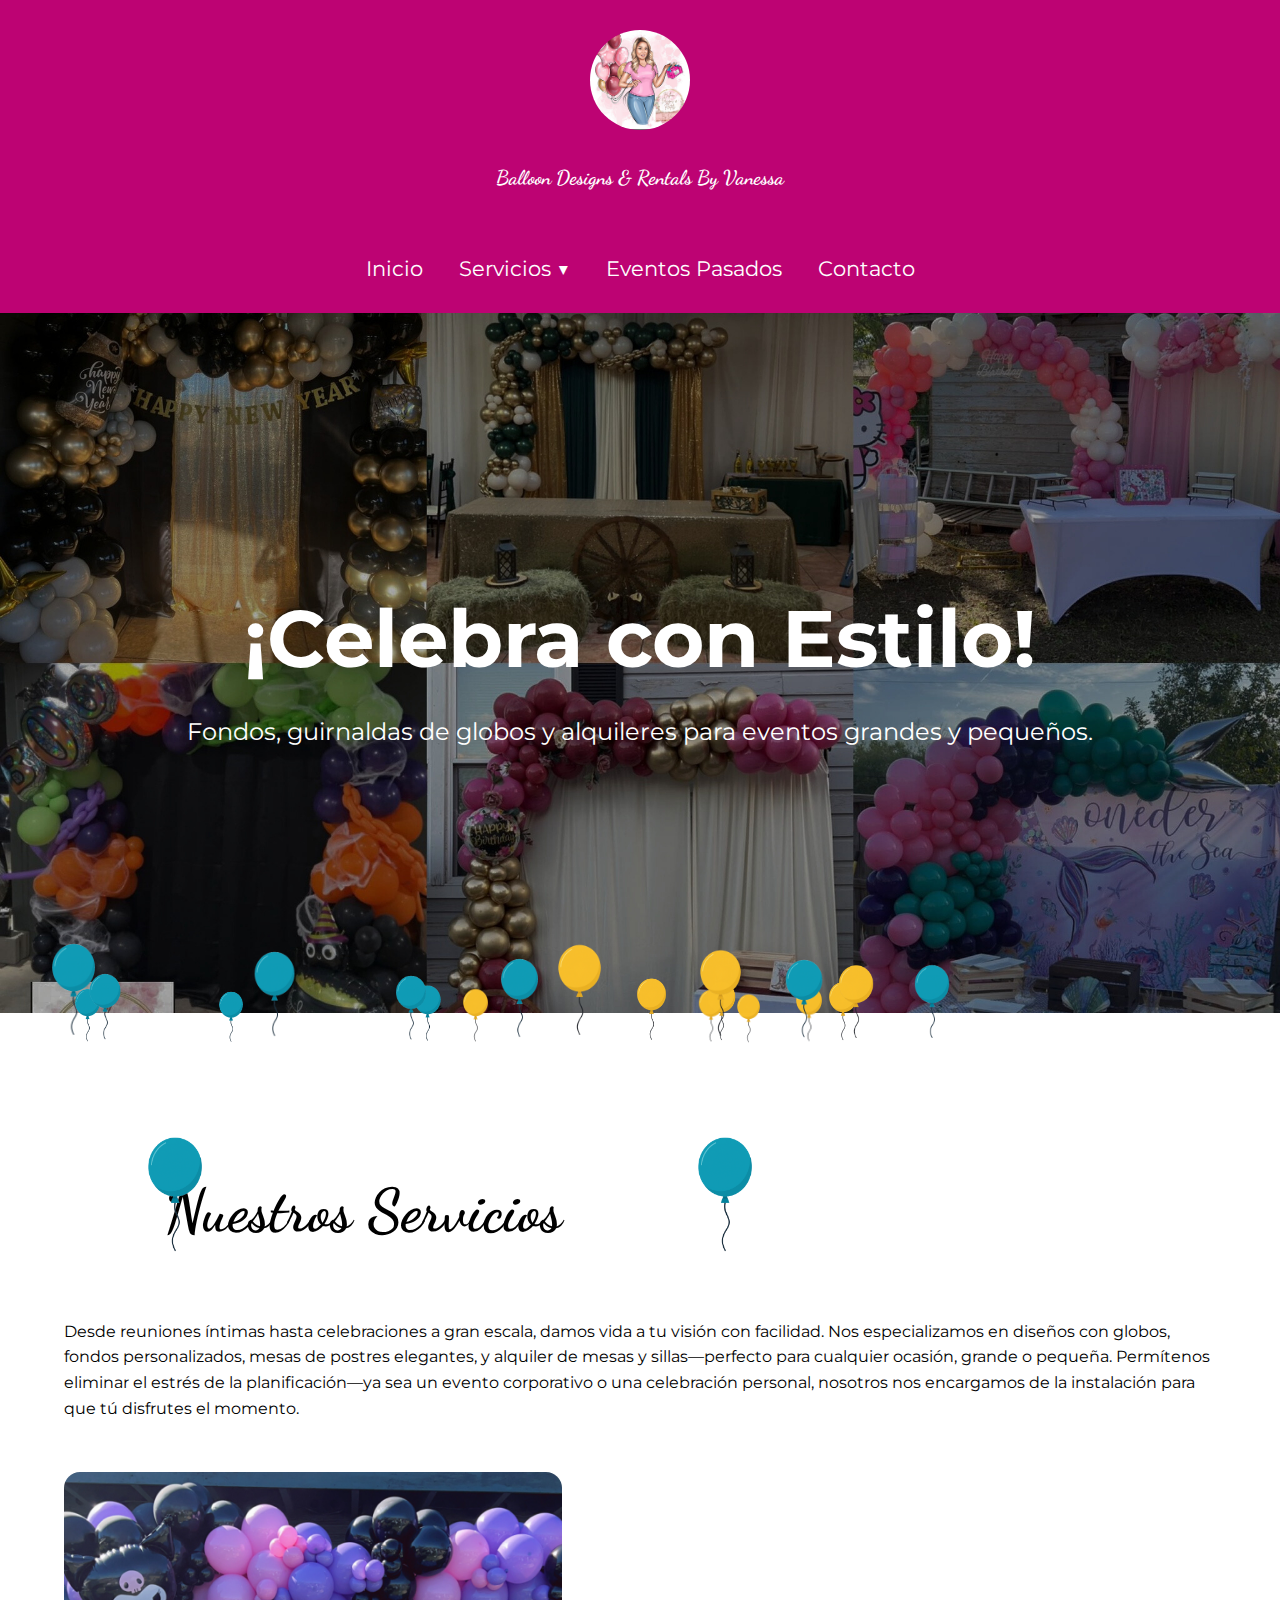
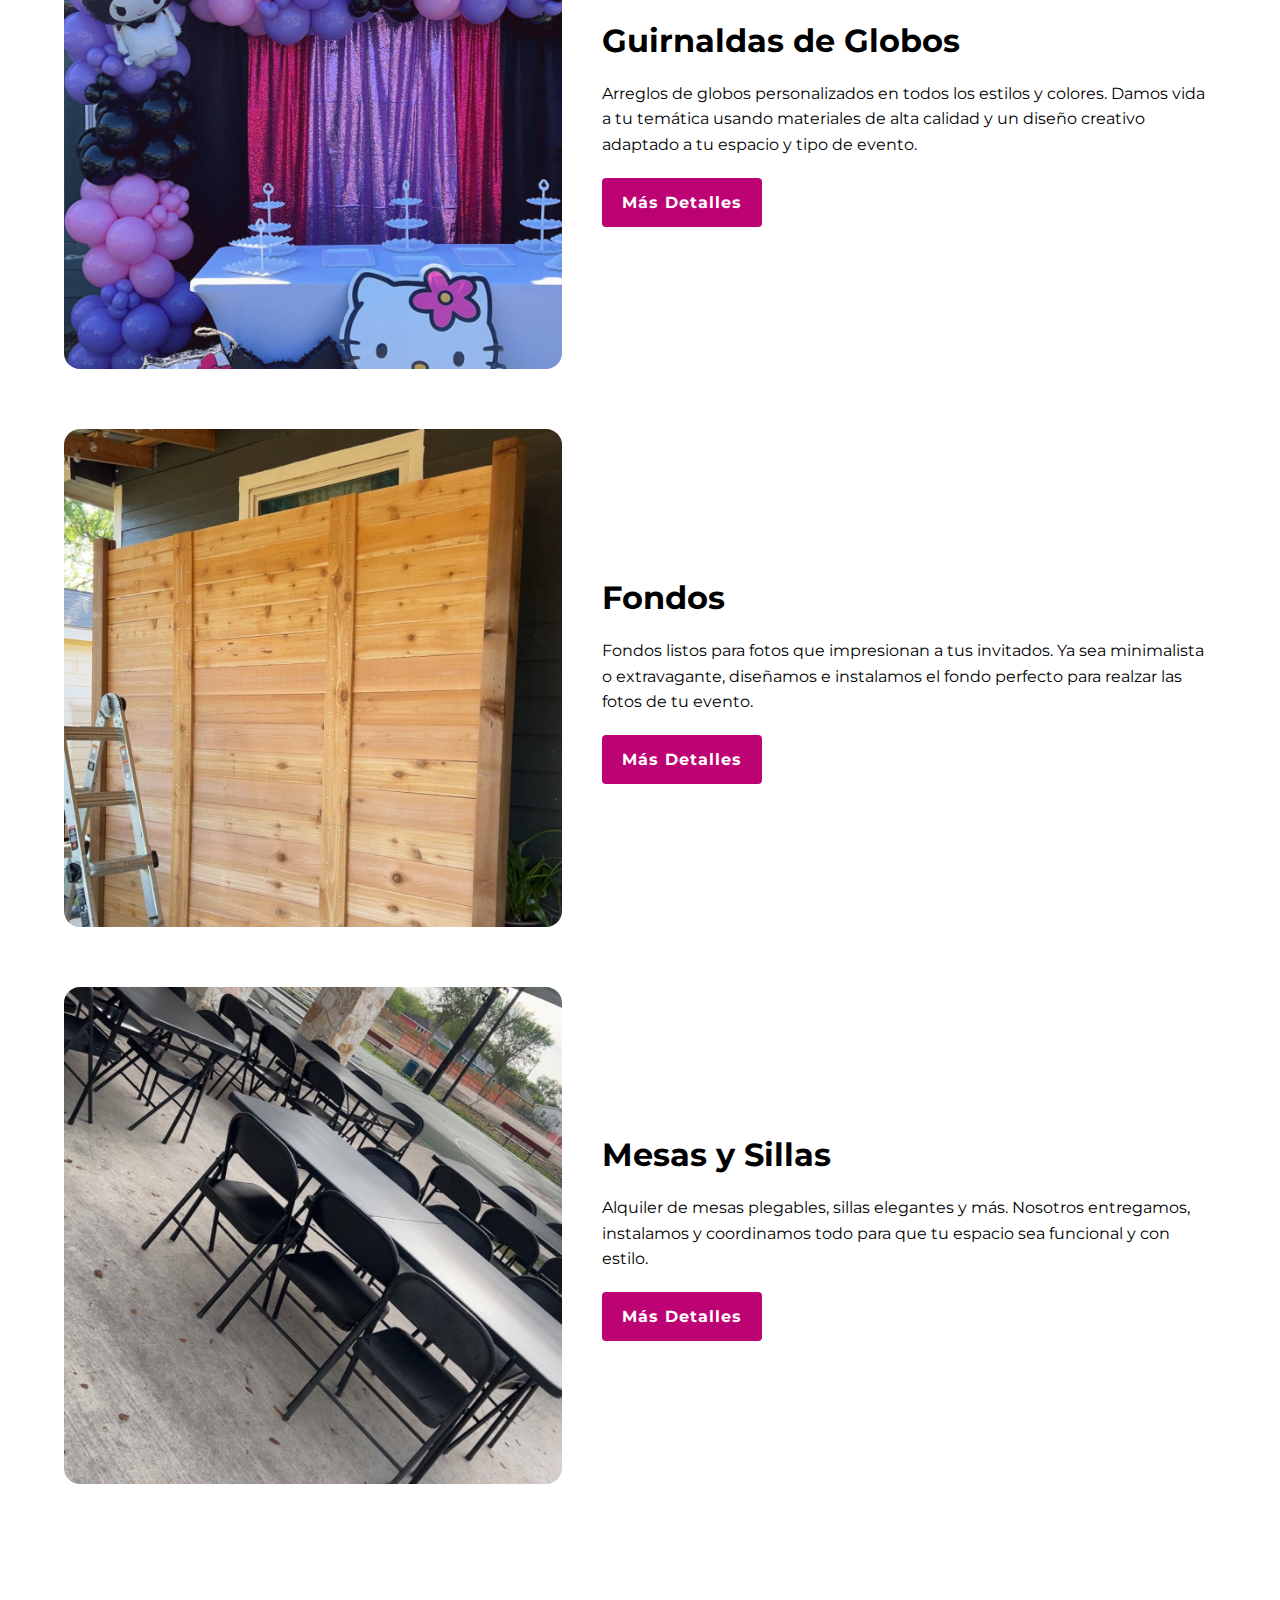
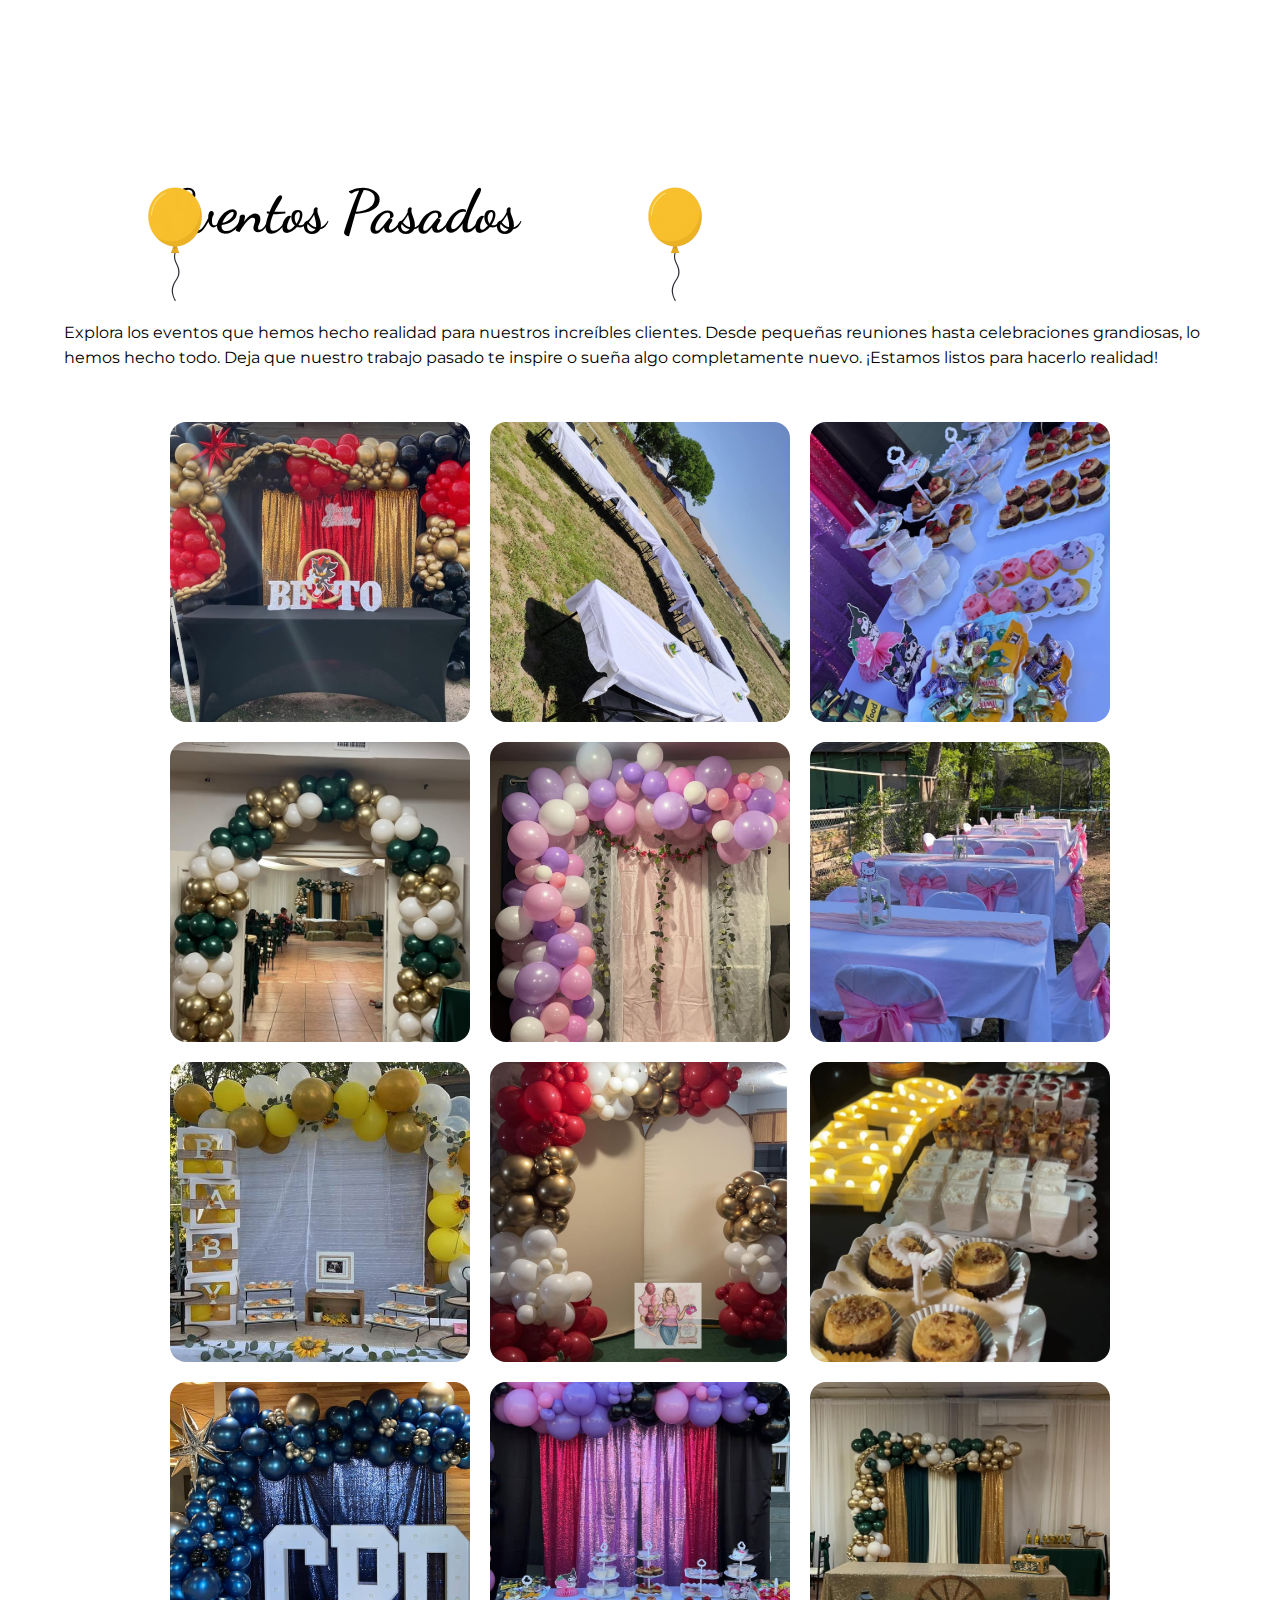
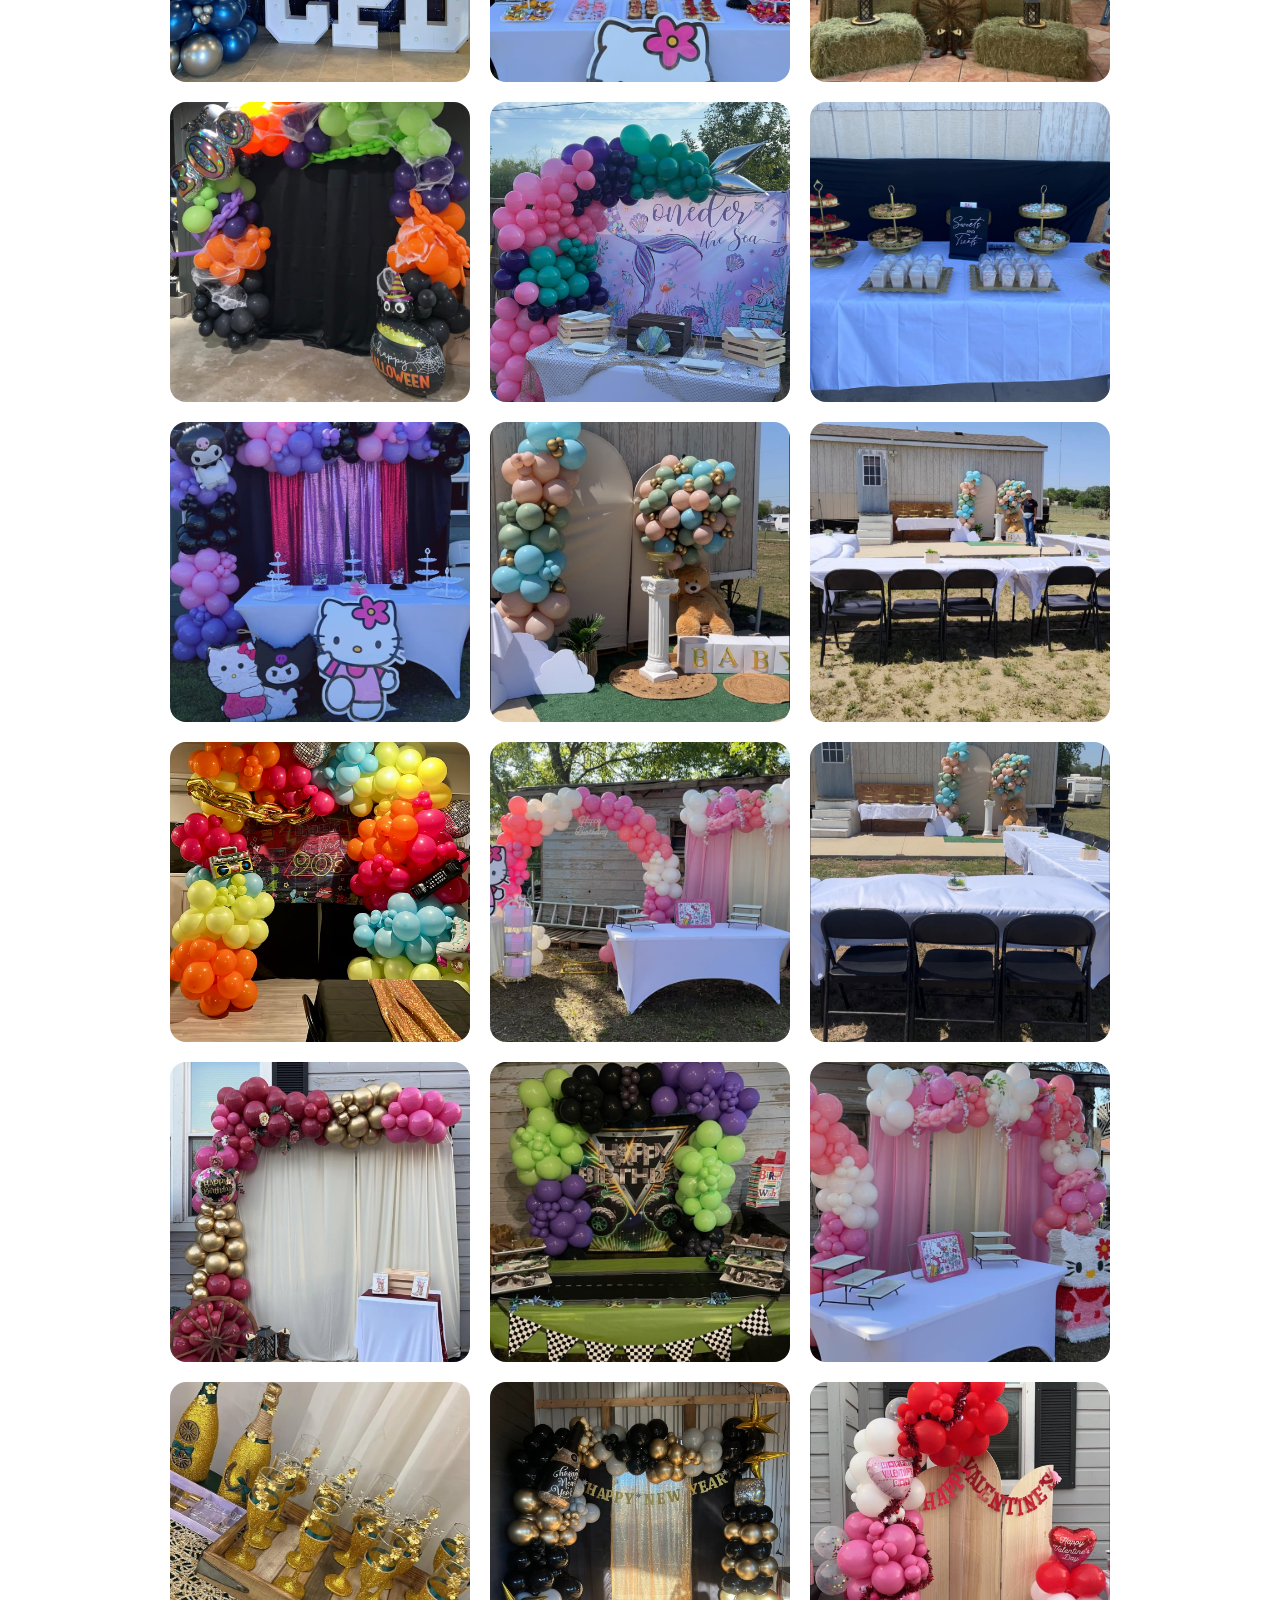
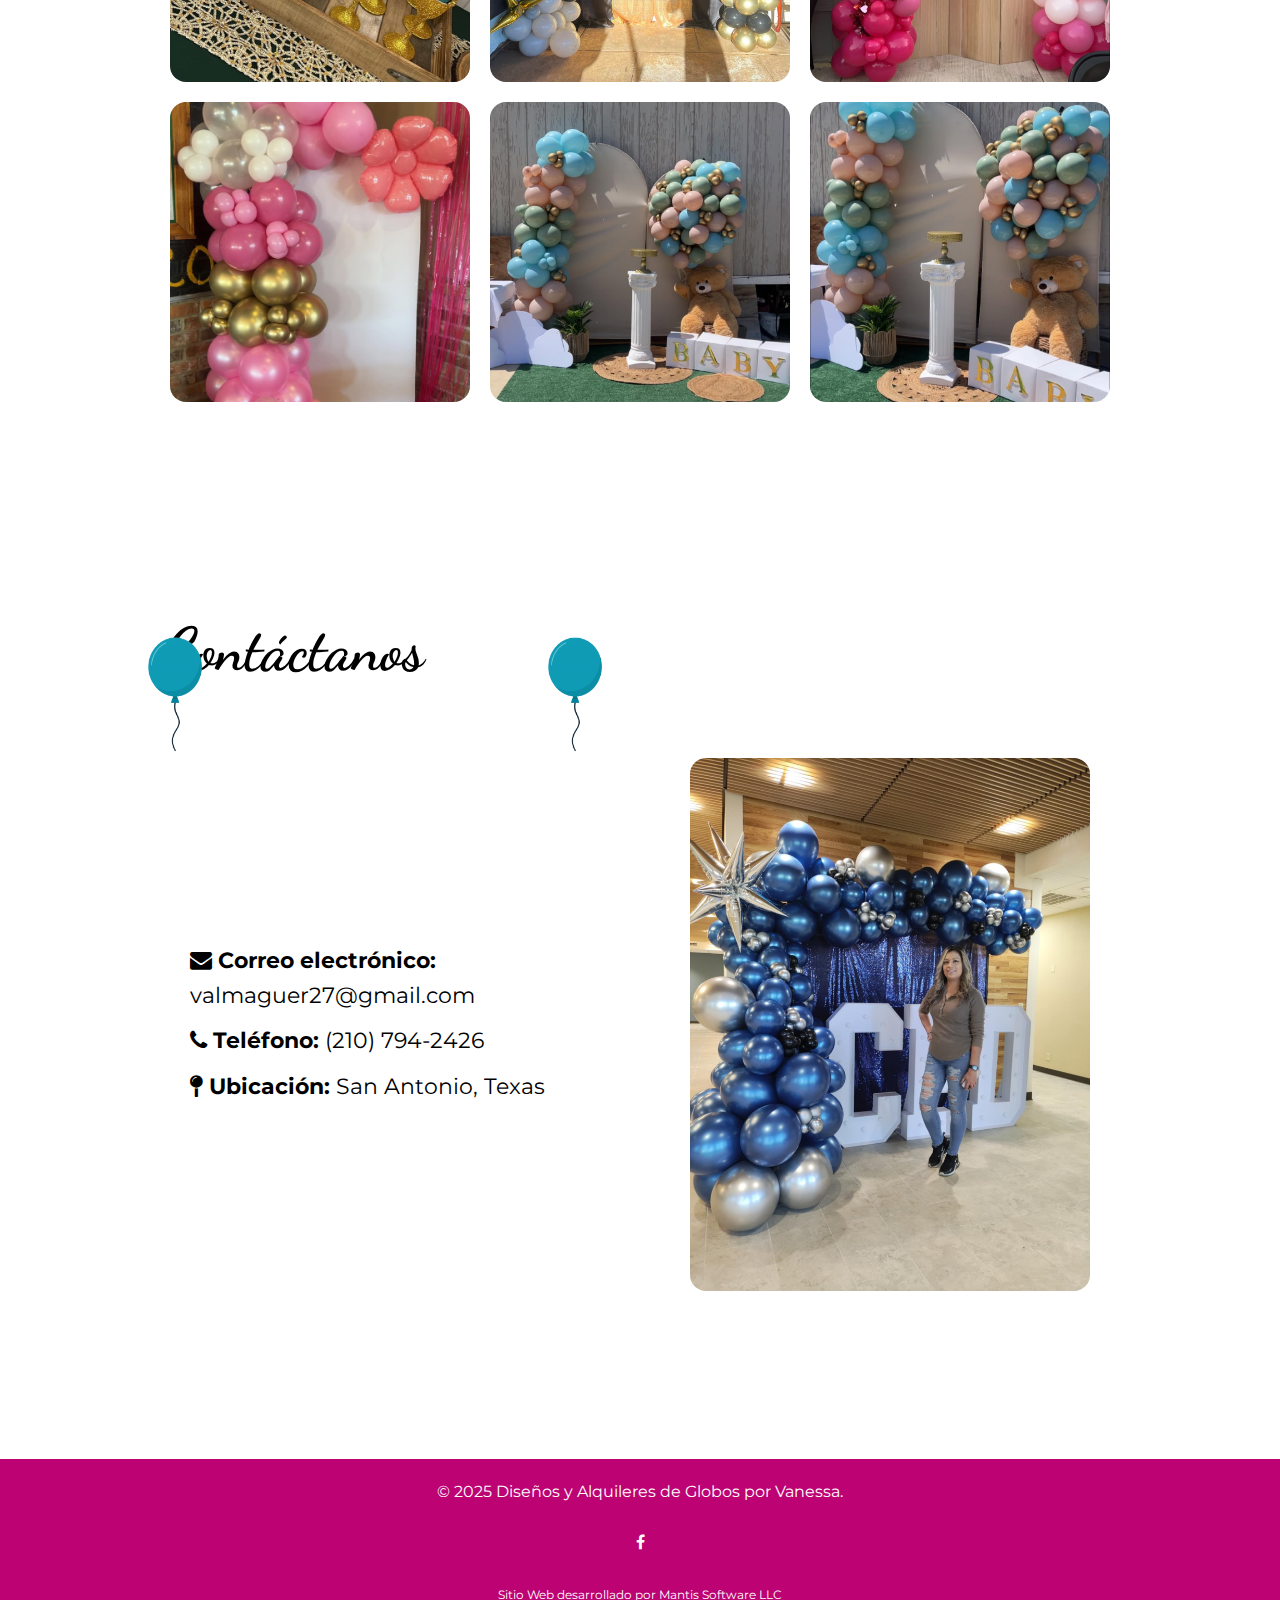
==== es/index.html @ 809ca15c "Add files via upload" ====
<!DOCTYPE html>
<html lang="en">
<head>
  <meta charset="UTF-8" />
  <meta name="viewport" content="width=device-width, initial-scale=1.0"/>
  <title>Balloon Designs & Rentals by Vanessa</title>
  <link rel="icon" type="image/x-icon" href="../images/logo.ico">
  <link rel="stylesheet" href="./styles.css" />
  <link rel="stylesheet" href="https://cdnjs.cloudflare.com/ajax/libs/font-awesome/4.7.0/css/font-awesome.min.css">
  <link rel="preconnect" href="https://fonts.googleapis.com">
  <link rel="preconnect" href="https://fonts.gstatic.com" crossorigin>
  <link href="https://fonts.googleapis.com/css2?family=Dancing+Script:wght@400..700&display=swap" rel="stylesheet">
  <link href="https://fonts.googleapis.com/css2?family=Dancing+Script:wght@400..700&family=Montserrat:ital,wght@0,100..900;1,100..900&display=swap" rel="stylesheet">
</head>
<body>

  <!-- Navigation Bar -->
  <header>
    <nav class="navbar container">
      <div class="logo"><img class="logo-image" src="../images/logo.jpg"></img><p class="logo-text dancing-script-company-name" style="text-align: center;"><br>Balloon Designs & Rentals By Vanessa</p></div>
    
      <!-- Hamburger Toggle -->
      <input type="checkbox" id="menu-toggle" />
      <label for="menu-toggle" class="hamburger" id="menu-toggle-icon">&#9776;</label>

      

      <!-- Nav Links -->
      <ul class="nav-links">

        <li><a href="./index.html">Inicio</a></li>

        <!-- Dropdown with toggle -->
        <li class="dropdown">
          <input type="checkbox" id="services-toggle" />
          <label for="services-toggle" class="dropdown-label">Servicios ▼</label>
          <ul class="dropdown-menu">
            <li><a href="./more_details.html">Detalles de los Servicios</a></li>
          </ul>
        </li>

        <li><a href="#past-parties">Eventos Pasados</a></li>
        <li><a href="#contact">Contacto</a></li>
      </ul>
    </nav>
  </header>


  <!-- Hero Section -->
  <section class="hero">
    <div class="container">
      <h1>¡Celebra con Estilo!</h1>
      <p>Fondos, guirnaldas de globos y alquileres para eventos grandes y pequeños.</p>
    </div>
  </section>

  <!-- Services Section -->
  <section class="services">
    <div class="container">
      <h2 class="services-title dancing-script-title">Nuestros Servicios</h2>
      <p>Desde reuniones íntimas hasta celebraciones a gran escala, damos vida a tu visión con facilidad. Nos especializamos en diseños con globos, fondos personalizados, mesas de postres elegantes, y alquiler de mesas y sillas—perfecto para cualquier ocasión, grande o pequeña. Permítenos eliminar el estrés de la planificación—ya sea un evento corporativo o una celebración personal, nosotros nos encargamos de la instalación para que tú disfrutes el momento.</p>      
      <br>
      <br>
      <div class="service-block">
        <img class="service-image" src="../images/balloon_example2.jpg" alt="Balloon Garland" />
        <div class="service-content">
          <h3>Guirnaldas de Globos</h3>
          <p>Arreglos de globos personalizados en todos los estilos y colores. Damos vida a tu temática usando materiales de alta calidad y un diseño creativo adaptado a tu espacio y tipo de evento.</p>
          <a href="./more_details.html" class="button">Más Detalles</a>
        </div>
      </div>
  
      <div class="service-block">
        <img src="../images/backdrop2.jpg" alt="Backdrop Design" />
        <div class="service-content">
          <h3>Fondos</h3>
          <p>Fondos listos para fotos que impresionan a tus invitados. Ya sea minimalista o extravagante, diseñamos e instalamos el fondo perfecto para realzar las fotos de tu evento.</p>
          <a href="./more_details.html" class="button">Más Detalles</a>
        </div>
      </div>
  
      <div class="service-block">
        <img src="../images/chairs.jpg" alt="Tables and Chairs Rental" />
        <div class="service-content">
          <h3>Mesas y Sillas</h3>
          <p>Alquiler de mesas plegables, sillas elegantes y más. Nosotros entregamos, instalamos y coordinamos todo para que tu espacio sea funcional y con estilo.</p>
          <a href="./more_details.html" class="button">Más Detalles</a>
        </div>
      </div>
    </div>
  </section>

  <!-- Past Parties -->
  <section class="past-parties" id="past-parties">
    <div class="container">
      <h2 class="dancing-script-title">Eventos Pasados</h2>
      <p>Explora los eventos que hemos hecho realidad para nuestros increíbles clientes. Desde pequeñas reuniones hasta celebraciones grandiosas, lo hemos hecho todo. Deja que nuestro trabajo pasado te inspire o sueña algo completamente nuevo. ¡Estamos listos para hacerlo realidad!</p>      
      <br>
      <br>

      <div class="gallery">
        <div class="gallery-item" style="background-image: url(../images/pastevents/event-photo1.jpg);"></div>
        <div class="gallery-item" style="background-image: url(../images/pastevents/event-photo2.jpg);"></div>
        <div class="gallery-item" style="background-image: url(../images/pastevents/event-photo3.jpg);"></div>
        <div class="gallery-item" style="background-image: url(../images/pastevents/event-photo4.jpg);"></div>
        <div class="gallery-item" style="background-image: url(../images/pastevents/event-photo5.jpg);"></div>
        <div class="gallery-item" style="background-image: url(../images/pastevents/event-photo6.jpg);"></div>
        <div class="gallery-item" style="background-image: url(../images/pastevents/event-photo7.jpg);"></div>
        <div class="gallery-item" style="background-image: url(../images/pastevents/event-photo8.jpg);"></div>
        <div class="gallery-item" style="background-image: url(../images/pastevents/event-photo9.jpg);"></div>
        <div class="gallery-item" style="background-image: url(../images/pastevents/event-photo10.jpg);"></div>
        <div class="gallery-item" style="background-image: url(../images/pastevents/event-photo11.jpg);"></div>
        <div class="gallery-item" style="background-image: url(../images/pastevents/event-photo12.jpg);"></div>
        <div class="gallery-item" style="background-image: url(../images/pastevents/event-photo13.jpg);"></div>
        <div class="gallery-item" style="background-image: url(../images/pastevents/event-photo14.jpg);"></div>
        <div class="gallery-item" style="background-image: url(../images/pastevents/event-photo15.jpg);"></div>
        <div class="gallery-item" style="background-image: url(../images/pastevents/event-photo16.jpg);"></div>
        <div class="gallery-item" style="background-image: url(../images/pastevents/event-photo17.jpg);"></div>
        <div class="gallery-item" style="background-image: url(../images/pastevents/event-photo18.jpg);"></div>
        <div class="gallery-item" style="background-image: url(../images/pastevents/event-photo19.jpg);"></div>
        <div class="gallery-item" style="background-image: url(../images/pastevents/event-photo20.jpg);"></div>
        <div class="gallery-item" style="background-image: url(../images/pastevents/event-photo21.jpg);"></div>
        <div class="gallery-item" style="background-image: url(../images/pastevents/event-photo22.jpg);"></div>
        <div class="gallery-item" style="background-image: url(../images/pastevents/event-photo23.jpg);"></div>
        <div class="gallery-item" style="background-image: url(../images/pastevents/event-photo24.jpg);"></div>
        <div class="gallery-item" style="background-image: url(../images/pastevents/event-photo25.jpg);"></div>
        <div class="gallery-item" style="background-image: url(../images/pastevents/event-photo26.jpg);"></div>
        <div class="gallery-item" style="background-image: url(../images/pastevents/event-photo27.jpg);"></div>
        <div class="gallery-item" style="background-image: url(../images/pastevents/event-photo28.jpg);"></div>
        <div class="gallery-item" style="background-image: url(../images/pastevents/event-photo29.jpg);"></div>
        <div class="gallery-item" style="background-image: url(../images/pastevents/event-photo30.jpg);"></div>

      </div>
    </div>


    <div id="imageModal" class="modal">
        <span class="close">&times;</span>
        <img class="modal-content" id="modalImage">
        <div class="modal-nav">
          <span class="prev">&#10094;</span>
          <span class="next">&#10095;</span>
        </div>
      </div>
  </section>

  <!-- Contact -->
  <section class="contact" id="contact">
    <div class="container">
      <h2 class="dancing-script-title">Contáctanos</h2>
      <div class="contact-us-container">
        <div class="contact-info-container">
          <p><b><i class="fa fa-envelope"></i> Correo electrónico:</b> valmaguer27@gmail.com</p>
          <p><b><i class="fa fa-phone"></i> Teléfono:</b> (210) 794-2426</p>
          <p><b><i class="fa fa-map-pin"></i> Ubicación:</b> San Antonio, Texas</p>
        </div>

        <div>
          <img class="contact-image" src="../images/vanessa.jpg"/>
        </div>

      </div>
    </div>
  </section>

  <!-- Footer -->
  <footer class="footer">
    <div class="container">
      <p>&copy; 2025 Diseños y Alquileres de Globos por Vanessa.</p>
      <br>
      <a class="social-media-icon" href="https://www.facebook.com/people/Balloon-Designs-Rentals-By-Vanessa/61567806453364/"><i class="fa fa-facebook-f"></i></a>
      <br>
      <br>
      <a class="developed-by-text" href="https://mantissoftware.io/">Sitio Web desarrollado por Mantis Software LLC</a>
    </div>
  </footer>


<img class="balloon-icon-services floating-image" src="../images/balloon_icon.png"></img>
<img class="balloon-icon-services2 floating-image" src="../images/balloon_icon.png"></img>

<img class="balloon-icon-past-events floating-image" src="../images/balloon_icon_gold.png"></img>
<img class="balloon-icon-past-events2 floating-image" src="../images/balloon_icon_gold.png"></img>

<img class="balloon-icon-contact floating-image" src="../images/balloon_icon.png"></img>
<img class="balloon-icon-contact2 floating-image" src="../images/balloon_icon.png"></img>

<script src="script.js"></script>

</body>
</html>
---- es/styles.css ----
/* Reset & Base */
* {
    margin: 0;
    padding: 0;
    box-sizing: border-box;
  }
  
  body {
    font-family: "Montserrat", sans-serif;
    line-height: 1.6;
  }
  
  .container {
    width: 90%;
    max-width: 1200px;
    margin: auto;
    
  }
  
  /* Navigation */
  header {
    background: #bd0373;
    padding: 20px 0;
  }
  
  .navbar {
    display: flex;
    flex-direction: column;
    justify-content: center;
    align-items: center;
    position: relative;
    font-size: 1.3rem;
  }
  
  .logo {
    color: #fff;

    display: flex;
    flex-direction: column;
    justify-content: center;
    align-items: center;

    padding-top: 10px;
    padding-bottom: 50px;

  }

  .logo-image
  {
    width: 100px;
    border-radius: 60px;
  }

  .logo-text
  {
    font-size: 1.0rem;
  }
  
  .hamburger {
    display: none;
    font-size: 3rem;
    cursor: pointer;
    color: white;
  }
  
  #menu-toggle,
  #services-toggle {
    display: none;
  }
  
  .nav-links {
    list-style: none;
    display: flex;
    gap: 20px;
  }
  
  .nav-links li {
    position: relative;
  }
  
  .nav-links a, .dropdown-label {
    color: white;
    text-decoration: none;
    padding: 8px;
    display: block;
    cursor: pointer;
  }
  
  .dropdown-menu {
    display: none;
    position: absolute;
    top: 100%;
    background: #333;
    min-width: 180px;
    z-index: 999;
    list-style-type: none;
  }
  
  .dropdown-menu li a {
    padding: 10px 15px;
    white-space: nowrap;
  }
  
  .dropdown:hover .dropdown-menu {
    display: block;
  }
  
  /* Hero */
  .hero {
    display: flex;
    flex-direction: column;
    justify-content: center;
    align-items: center;

    text-align: center;

    background-image: url("../images/hero2.png");
    background-size: cover;
    background-position: center; /* Center the image */
    height: 700px;

    color: #ffffff;

  }
  
  .hero h1 {
    font-size: 5rem;
    margin-bottom: 10px;
  }
  
  .hero p {
    font-size: 1.5rem;
  }
  
  /* Services */
  .services {
    background: #ffffff;
    padding: 60px 0;
    margin-bottom: 120px;
    padding-top: 150px;

  }
  

  
  .service-block {
    display: flex;
    gap: 40px;
    align-items: center;
    margin-bottom: 60px;
    flex-wrap: wrap;
  }
  
  .service-block img {
    flex: 1 1 35%;
    width: 50px;
    border-radius: 16px;
    object-fit: cover;
  }
  
  .service-content {
    flex: 1 1 45%;
  }
  
  .service-content h3 {
    font-size: 2rem;
    margin-bottom: 15px;
  }
  
  .service-content p {
    margin-bottom: 20px;
    line-height: 1.6;
  }

  .balloon-icon-services
  {
    position: absolute;
    top: 1120px;
    left: 100px;

    width: 150px;
  }

  .balloon-icon-services2
  {
    position: absolute;
    top: 1120px;
    left: 650px;

    width: 150px;
  }

  .button {
    background: #bd0373;
    color: #fff;
    padding: 12px 20px;
    text-decoration: none;
    font-weight: bold;
    letter-spacing: 1px;
    border-radius: 4px;
    display: inline-block;
  }
  
  .button:hover {
    background: #fff;
    color: #bd0373;
    border-color: #bd0373;
    border-style: solid;

  }
  
  /* Past Parties */
  .past-parties {
    padding: 40px 0;
    margin-bottom: 120px;

  }
  
  .gallery {
    display: flex;
    flex-wrap: wrap;
    gap: 20px;
    justify-content: center;
    align-items: center;
  }
  
  .gallery-item {
    background: #e0e0e0;
    height: 300px;
    display: flex;
    align-items: center;
    justify-content: center;
    width: 300px;

    border-radius: 16px;

    background-repeat: no-repeat;
    background-size: cover;
    background-position: center;
  }

  .balloon-icon-past-events
  {
    position: absolute;
    top: 3370px;
    left: 100px;

    width: 150px;
  }
  
  .balloon-icon-past-events2
  {
    position: absolute;
    top: 3370px;
    left: 600px;

    width: 150px;
  }

  /* Contact */
  .contact {
    padding: 40px 0;
    background: #ffffff;
    text-align: center;
    margin-bottom: 120px;

  }


  .contact-info-container
  {
    width: 500px;
  }

  .contact-image
  {
    width: 400px;
    border-radius: 16px;
  }

  .contact-us-container
  {
    display: flex;
    flex-direction: row;
    flex-wrap: wrap;
    justify-content:center;
    align-items: center;
  }

  .balloon-icon-contact
  {
    position: absolute;
    top: 7020px;
    left: 100px;

    width: 150px;
  }

  .balloon-icon-contact2
  {
    position: absolute;
    top: 7020px;
    left: 500px;

    width: 150px;
  }


  .balloon-icon-services-details
  {
    position: absolute;
    top: 420px;
    left: 100px;

    width: 150px;  
  }

  .balloon-icon-services-details2
  {
    position: absolute;
    top: 420px;
    left: 450px;

    width: 150px;
  }
  

  /* Footer */
  .footer {
    background: #bd0373;
    color: #fff;
    padding: 20px 0;
    text-align: center;
  }

  @media (min-width: 768px) {
    .services-title {
      text-align: left;
      margin-bottom: 60px;
      padding-left: 100px;
    }

    .past-parties h2 {
      text-align: left;
      margin-bottom: 60px;
      padding-left: 100px;
    }

    .contact h2 {
      margin-bottom: 60px;
      padding-left: 100px;
      text-align: left;
  
    }

    .contact p {
      margin-bottom: 10px;
      text-align: left;
      font-size: 22px;
    }
  }
  
  /* Responsive Styles */
  @media (max-width: 768px) {
    .hamburger {
      display: block;
    }
  
    .nav-links {
      display: none;
      flex-direction: column;
      width: 100%;
      background: #222;
      position: absolute;
      top: 320px;
      left: 0;
      z-index: 998;
    }
  
    .nav-links li {
      border-top: 1px solid #444;
    }
  
    #menu-toggle:checked + .hamburger + .nav-links {
      display: flex;
    }
  
    /* Disable hover on mobile dropdowns */
    .dropdown:hover .dropdown-menu {
      list-style-type: none;
      display: none;
    }
  
    /* Show dropdown when checkbox is checked */
    #services-toggle:checked + .dropdown-label + .dropdown-menu {
      display: block;
      position: static;
      background: #333;
      list-style-type: none;
    }
  
    .dropdown-label::after {
      content: "";
    }

    .hero h1 {
      font-size: 3rem;
      margin-bottom: 10px;
    }
    
    .hero p {
      font-size: 1.0rem;
    }

  
    .services-title {
      text-align: center;
      margin-bottom: 120px;
    }

    .service-list {
      flex-direction: column;
    }
  
    .service-item {
      flex: 1 1 100%;
    }

    .service-block {
      flex-direction: column;
    }
  
    .service-block img,
    .service-content {
      flex: 1 1 100%;
    }

    .service-block img {
      width: 80%;
      border-radius: 16px;
      object-fit: cover;
    }


    .balloon-icon-services
    {
      display: none;
    }
  
    .balloon-icon-services2
    {
      display: none;
    }

    .past-parties h2 {
      text-align: center;
      margin-bottom: 60px;
    }

    .gallery {
      flex-direction: column;
      align-items: center;
    }
  
    .gallery-item {
      width: 90%;
      height: 300px;
    }

    .balloon-icon-past-events
    {
      display: none;

    }
    
    .balloon-icon-past-events2
    {
      display: none;

    }

    .balloon-icon-contact
    {
      display: none;

    }
  
    .balloon-icon-contact2
    {
      display: none;

    }

    .contact h2 {
      margin-bottom: 60px;
      text-align: center;
  
    }

    .contact p {
      margin-bottom: 10px;
      text-align: left;
      font-size: 16px;
    }

    .contact-image
    {
      width: 300px;
      border-radius: 16px;
    }


    .balloon-icon-services-details
    {
      display: none;
    }
  
    .balloon-icon-services-details2
    {
      display: none;
    }
  }



  .floating-image {
    animation: floatY 3s ease-in-out infinite;
  }
  
  @keyframes floatY {
    0%   { transform: translateY(0px); }
    50%  { transform: translateY(-10px); }
    100% { transform: translateY(0px); }
  }



  .modal {
    display: none;
    position: fixed;
    z-index: 1000;
    padding-top: 60px;
    left: 0; top: 0;
    width: 100%; height: 100%;
    overflow: auto;
    background-color: rgba(0,0,0,0.9);
  }
  
  .modal-content {
    display: block;
    margin: auto;
    max-width: 90%;
    max-height: 80vh;
  }
  
  .close {
    position: absolute;
    top: 15px;
    right: 30px;
    color: white;
    font-size: 40px;
    font-weight: bold;
    cursor: pointer;
  }
  
  .modal-nav {
    position: absolute;
    top: 50%;
    width: 100%;
    display: flex;
    justify-content: space-between;
    color: white;
    font-size: 40px;
    padding: 0 20px;
    transform: translateY(-50%);
  }
  
  .modal-nav .prev,
  .modal-nav .next {
    cursor: pointer;
    user-select: none;
  }
  
  
  .dancing-script-company-name {
    font-family: "Dancing Script", cursive;
    font-optical-sizing: auto;
    font-weight: 700;
    font-style: normal;
    font-size: 20px;
  }

  .dancing-script-title {
    font-family: "Dancing Script", cursive;
    font-optical-sizing: auto;
    font-weight: 700;
    font-style: normal;
    font-size: 60px;
  }


  .balloon {
    position: absolute;
    bottom: -150px;
    width: 80px;
    animation: floatUp 8s linear forwards;
  }

  @keyframes floatUp {
    0% {
      transform: translateY(0);
      opacity: 0;
    }
    10% {
      opacity: 1;
    }
    100% {
      transform: translateY(-120vh);
      opacity: 0;
    }
  }

  .social-media-icon
  {
    font-size: 20px;
    all: unset;
    cursor: pointer;
  }

  .developed-by-text
  {
    font-size: 12px;
    color: white;
    text-decoration: none;
    cursor: pointer;
  }
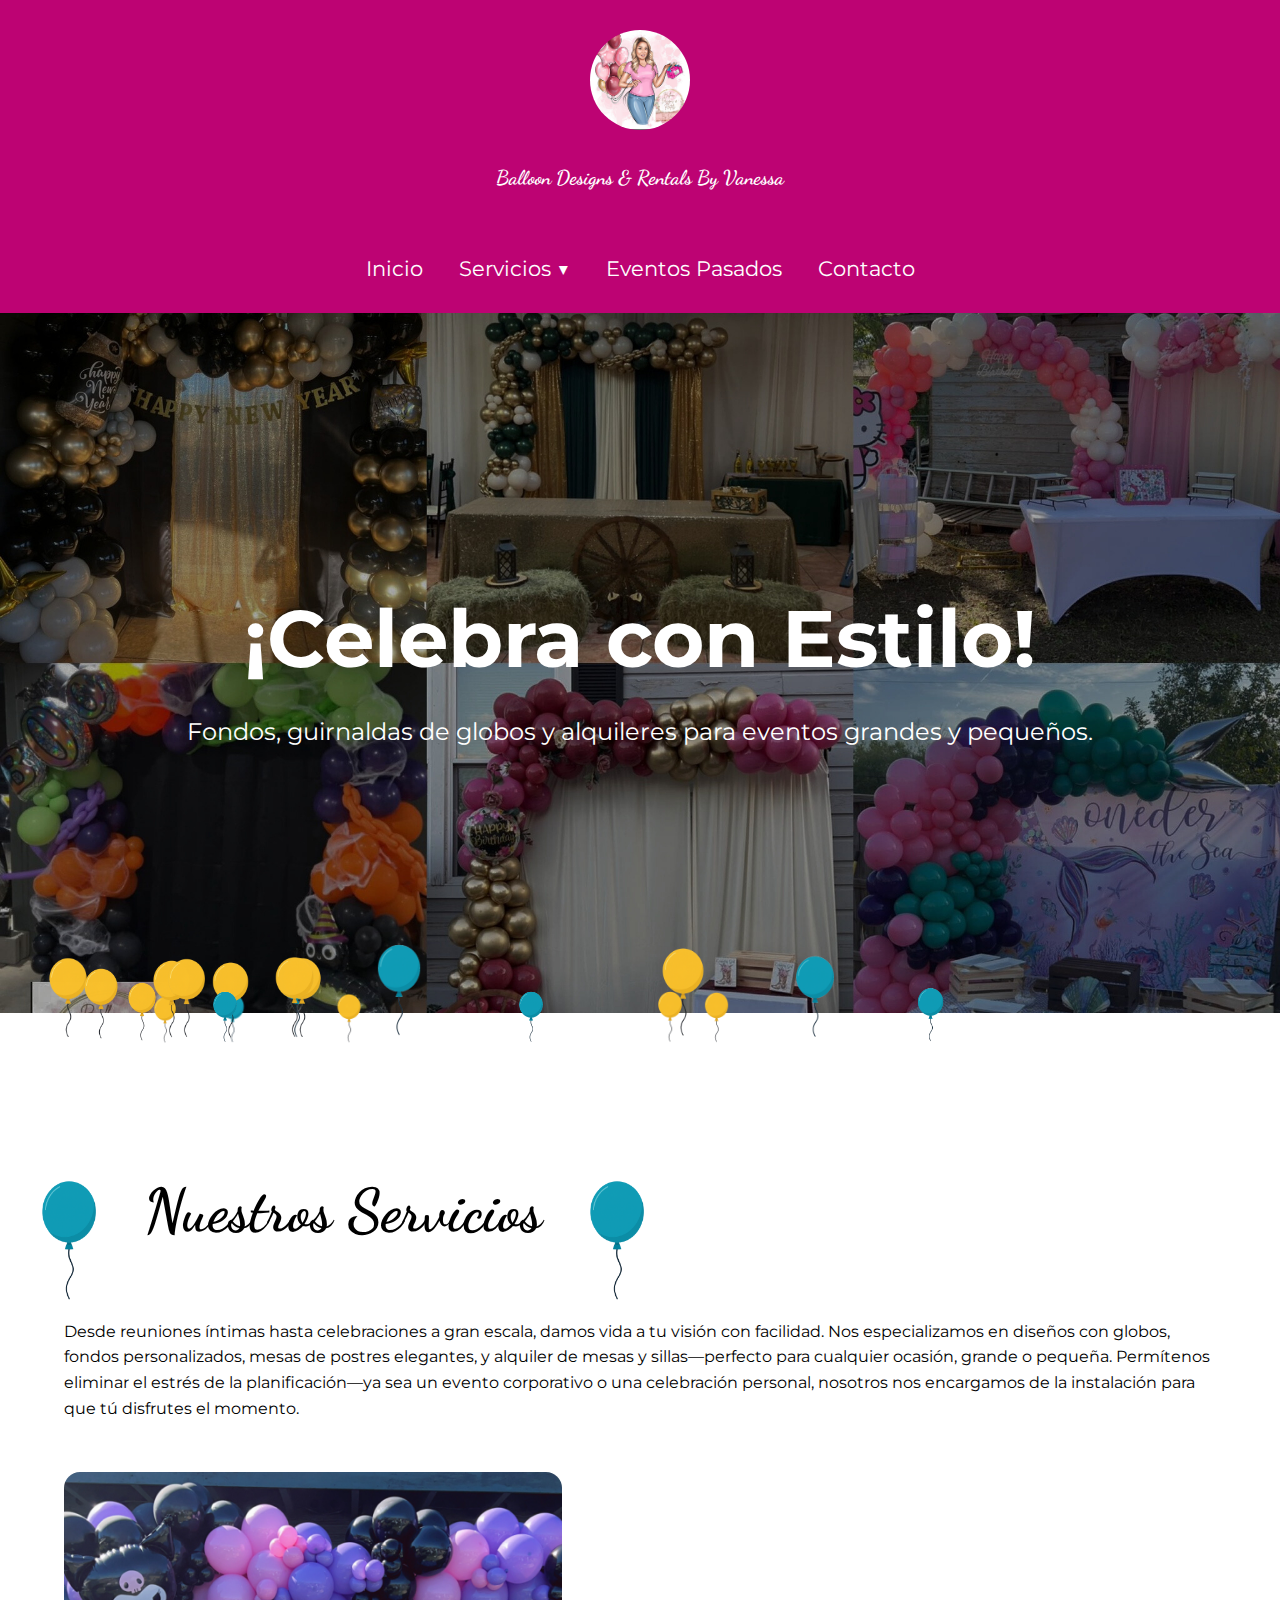
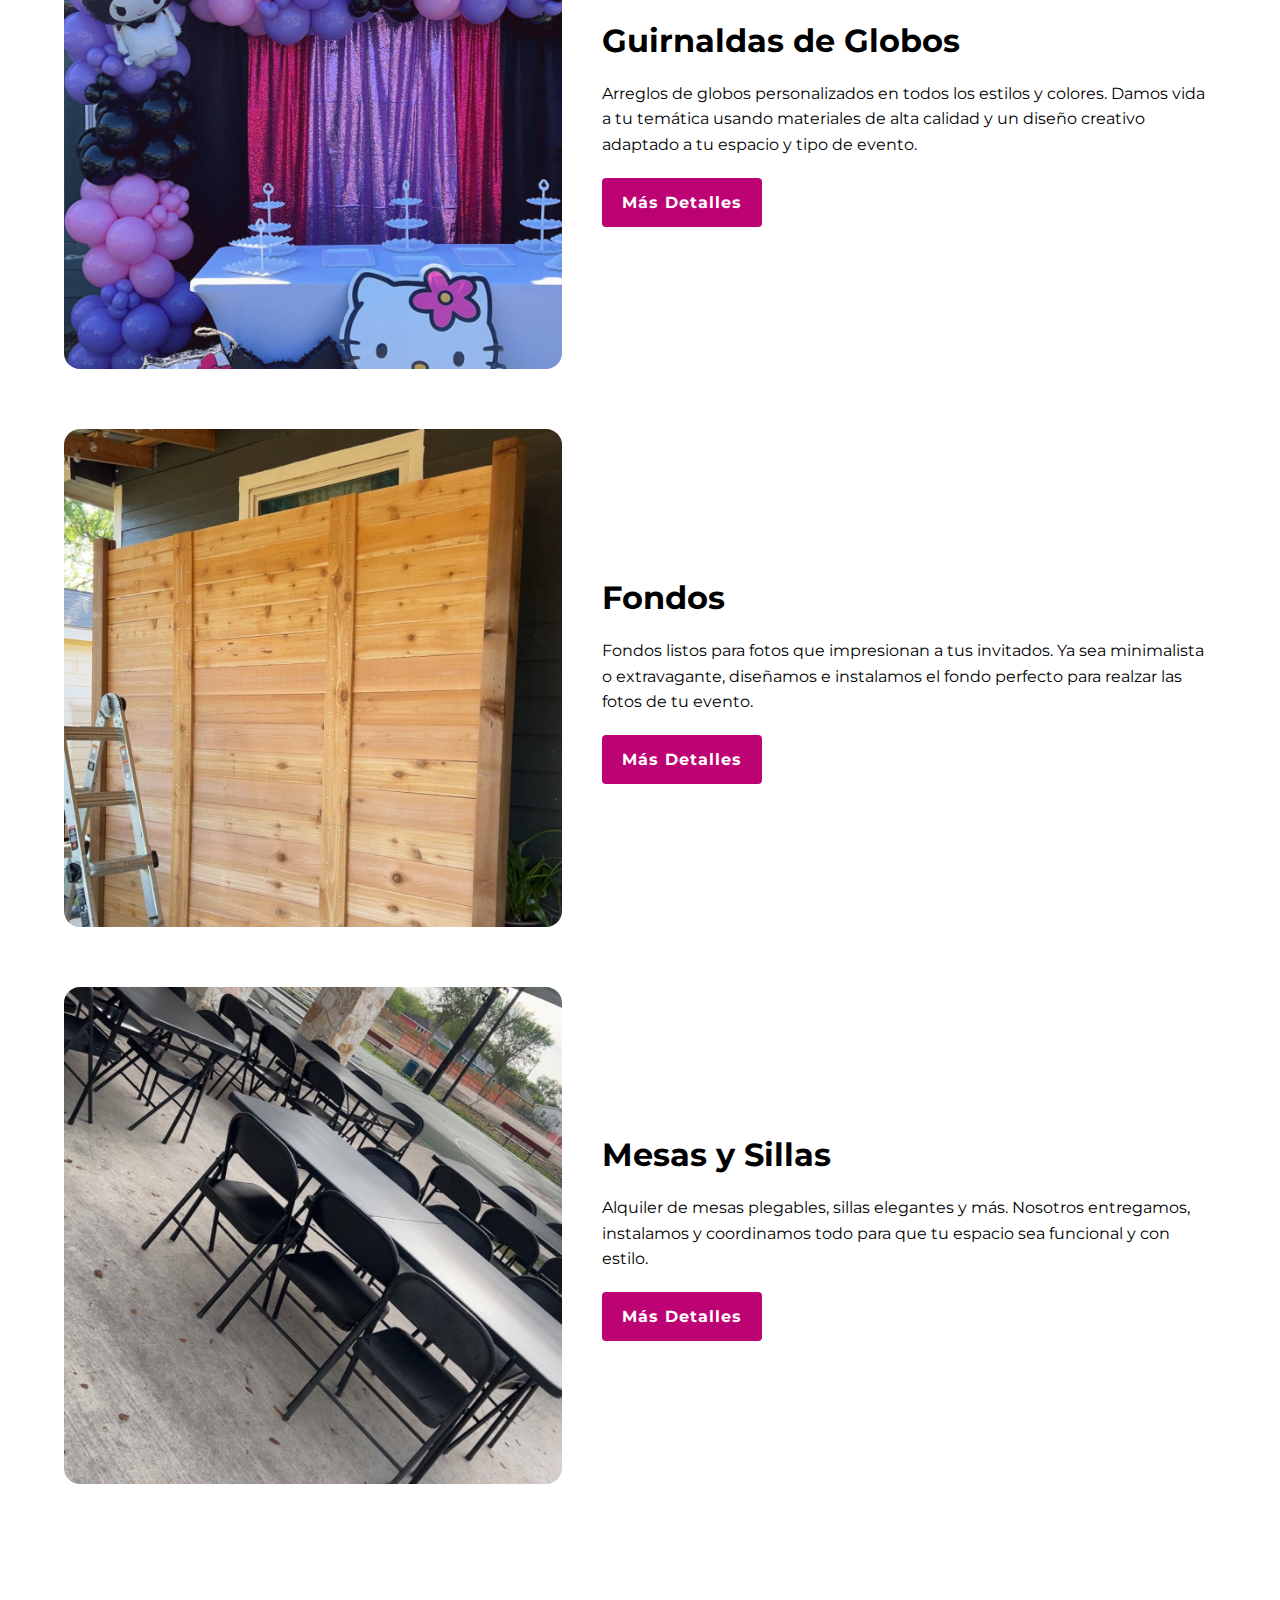
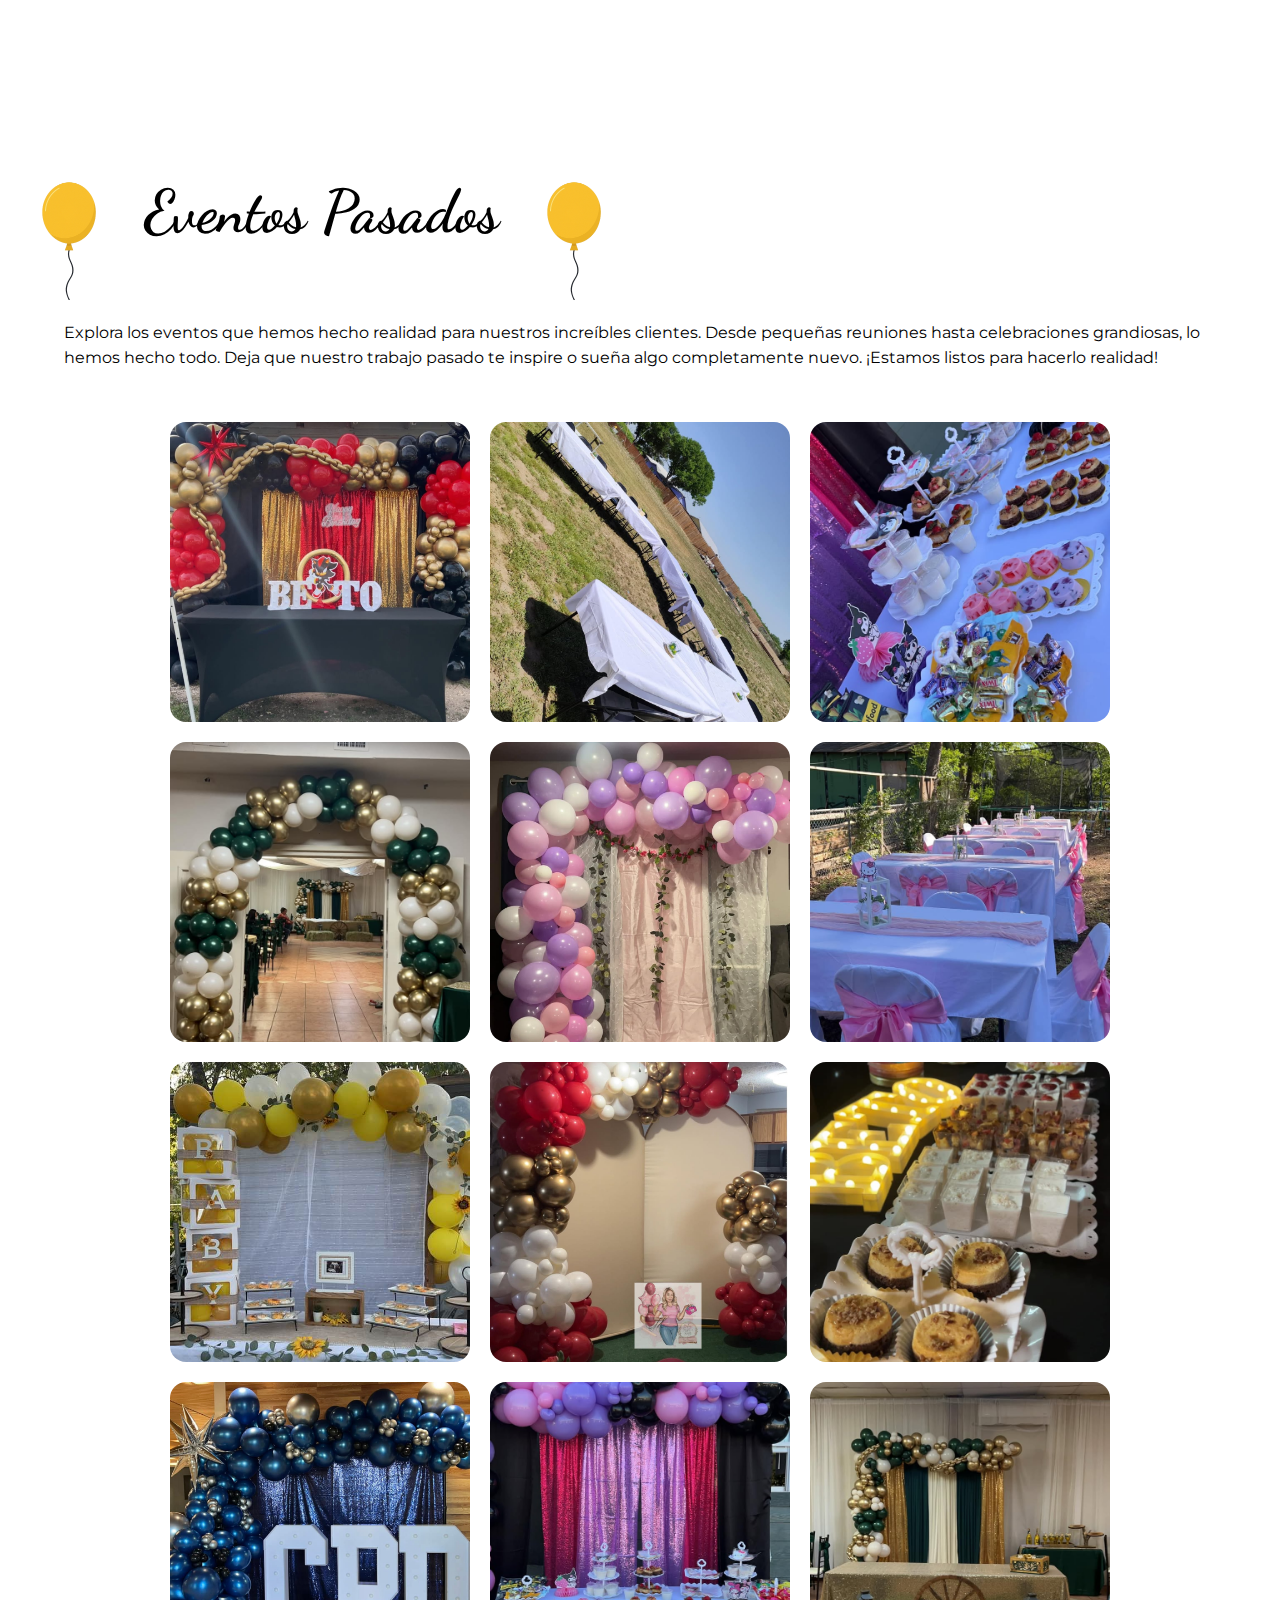
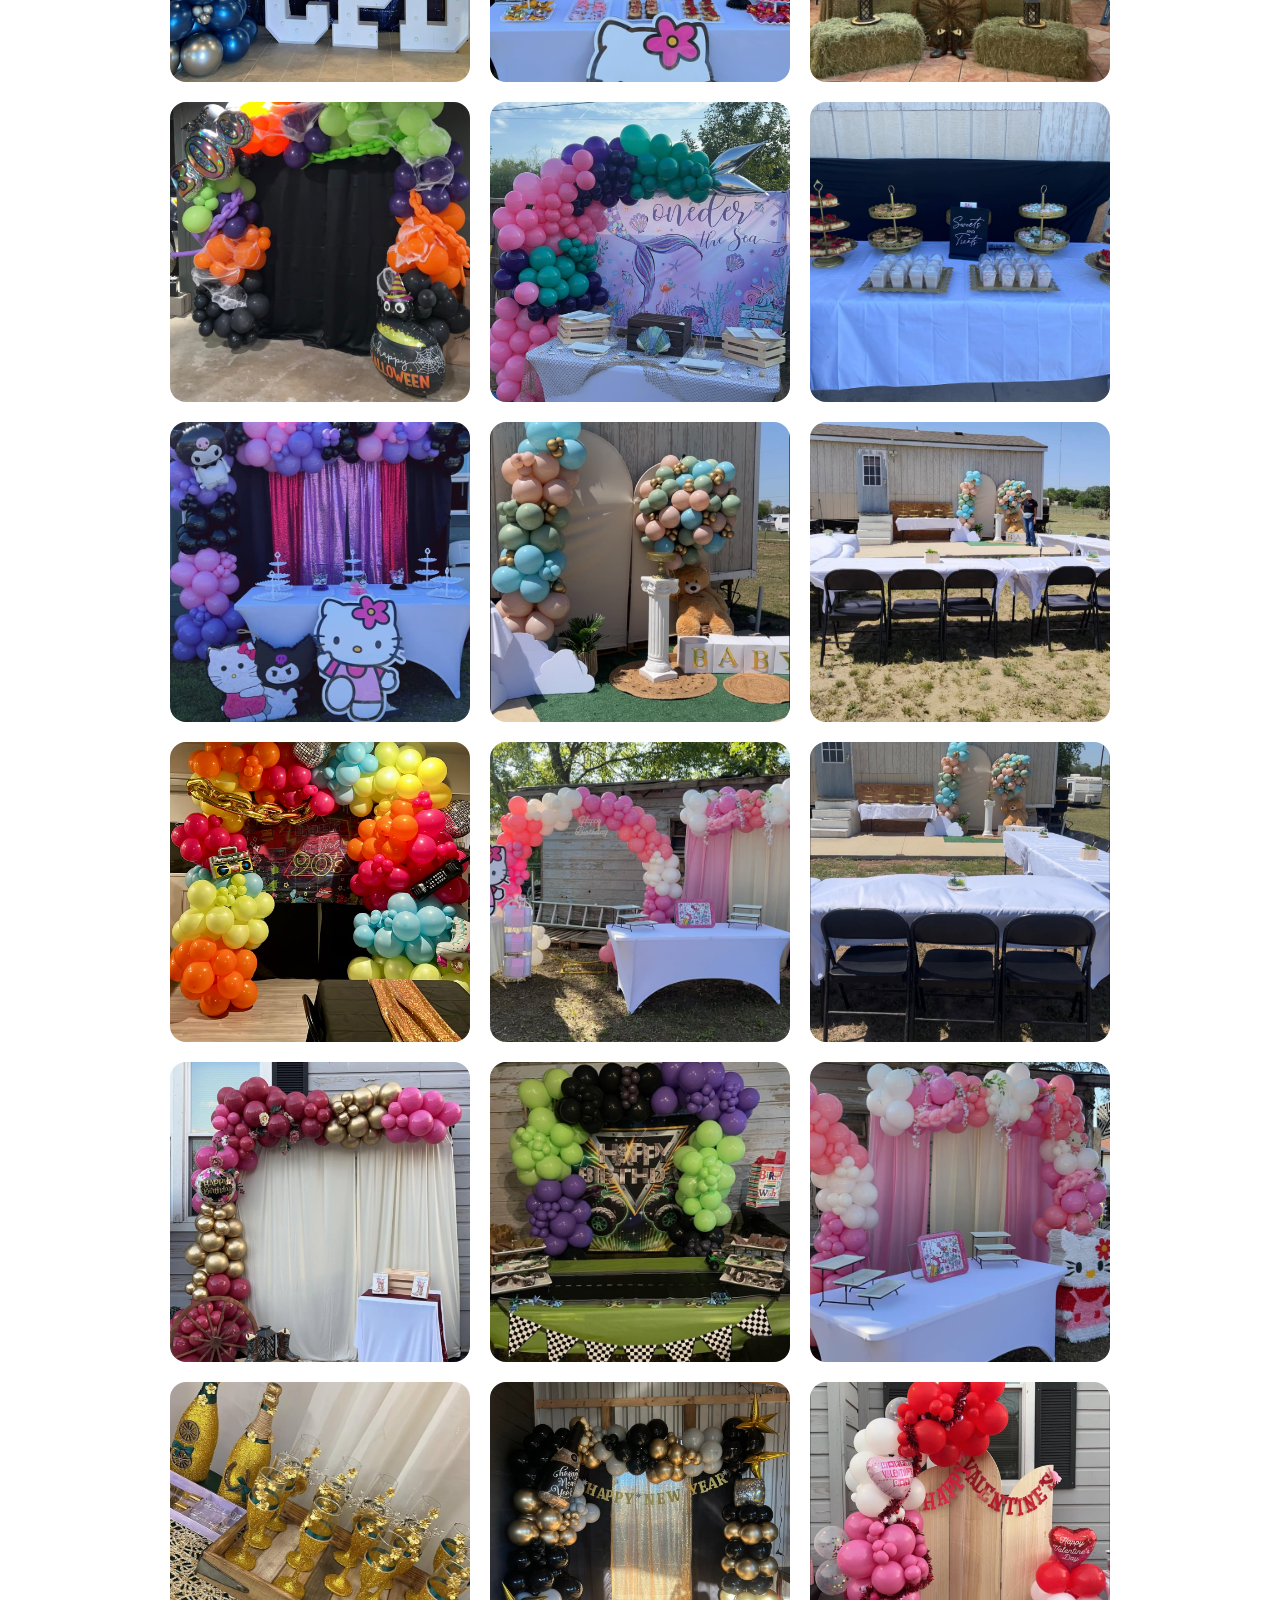
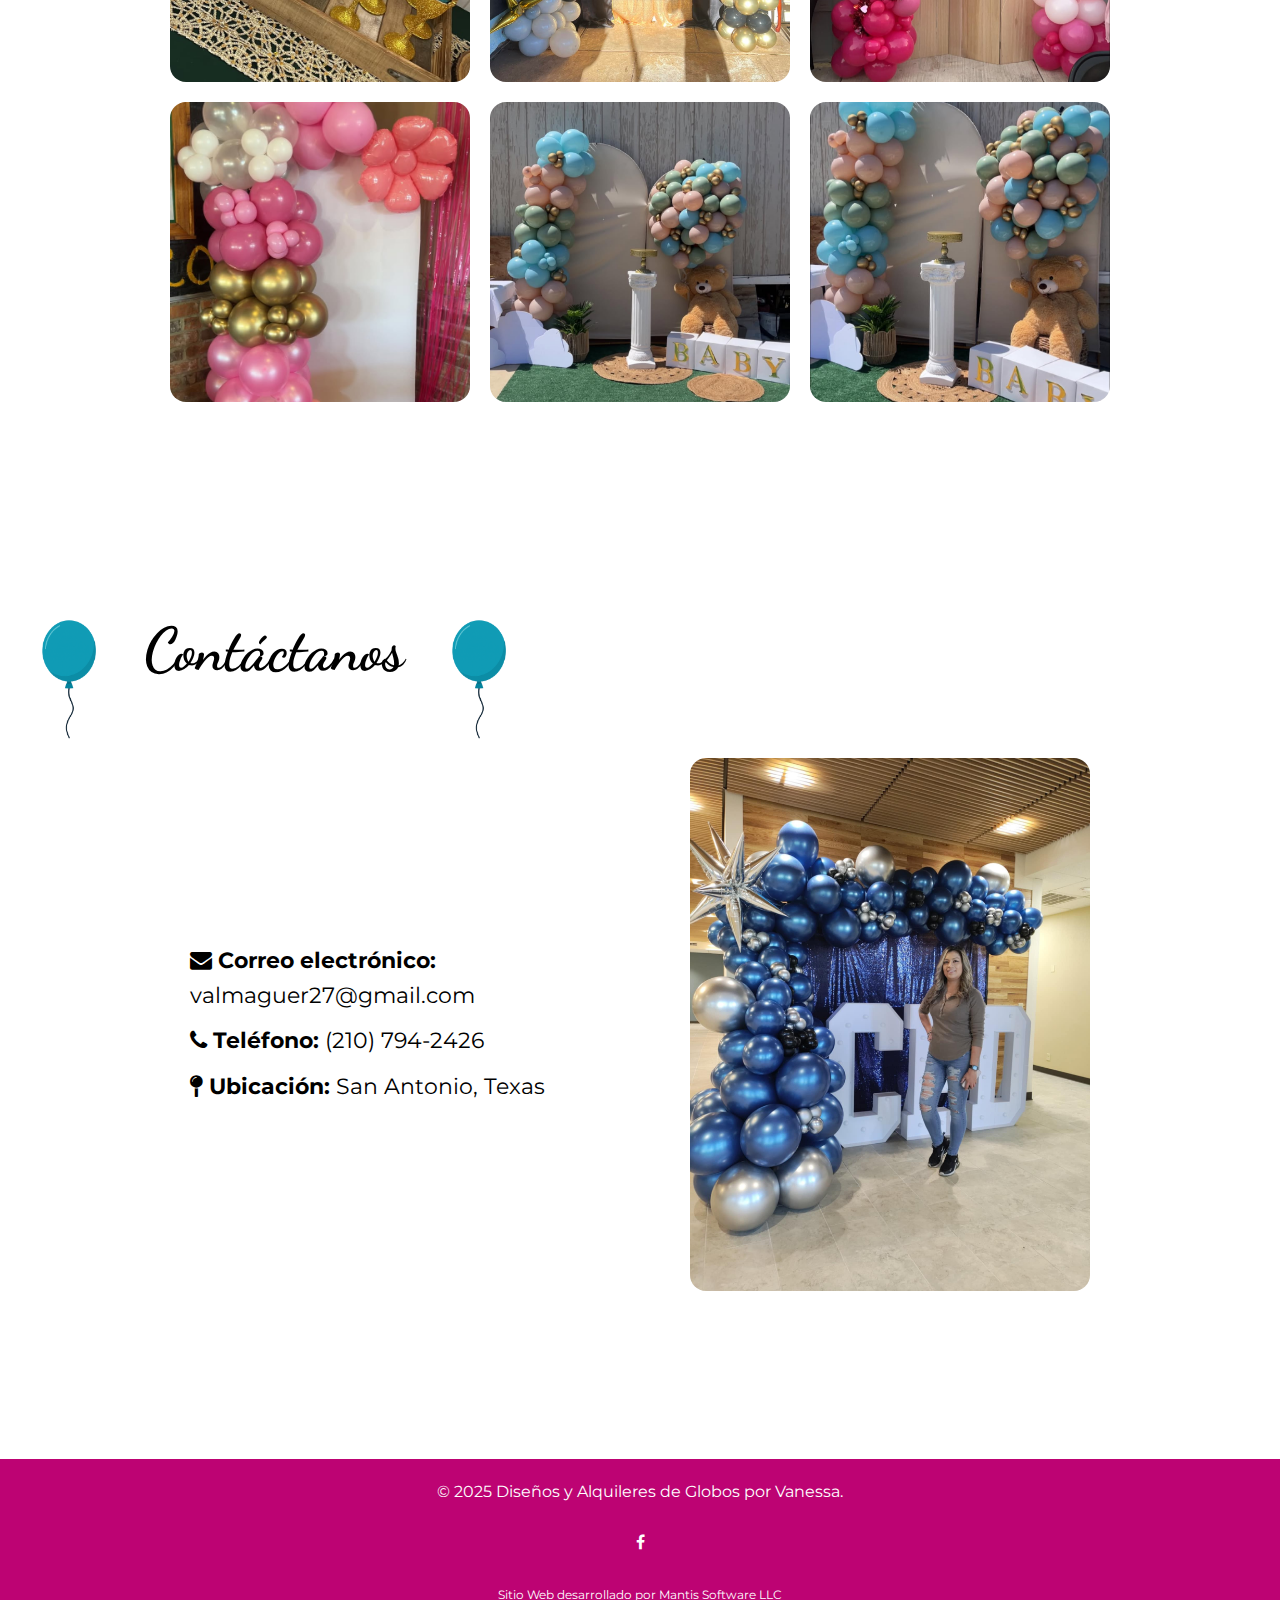
==== commit 4037a516: "Add files via upload" ====
--- a/es/index.html
+++ b/es/index.html
@@ -57,7 +57,11 @@
   <!-- Services Section -->
   <section class="services">
     <div class="container">
-      <h2 class="services-title dancing-script-title">Nuestros Servicios</h2>
+      <div class="title-balloon-container">
+        <img class="balloon-icon-contact floating-image" src="../images/balloon_icon.png"></img>
+        <h2 class="services-title dancing-script-title">Nuestros Servicios</h2>
+        <img class="balloon-icon-contact floating-image" src="../images/balloon_icon.png"></img>
+      </div>
       <p>Desde reuniones íntimas hasta celebraciones a gran escala, damos vida a tu visión con facilidad. Nos especializamos en diseños con globos, fondos personalizados, mesas de postres elegantes, y alquiler de mesas y sillas—perfecto para cualquier ocasión, grande o pequeña. Permítenos eliminar el estrés de la planificación—ya sea un evento corporativo o una celebración personal, nosotros nos encargamos de la instalación para que tú disfrutes el momento.</p>      
       <br>
       <br>
@@ -93,7 +97,11 @@
   <!-- Past Parties -->
   <section class="past-parties" id="past-parties">
     <div class="container">
-      <h2 class="dancing-script-title">Eventos Pasados</h2>
+      <div class="title-balloon-container">
+        <img class="balloon-icon-contact floating-image" src="../images/balloon_icon_gold.png"></img>
+        <h2 class="dancing-script-title">Eventos Pasados</h2>
+        <img class="balloon-icon-contact floating-image" src="../images/balloon_icon_gold.png"></img>
+      </div>
       <p>Explora los eventos que hemos hecho realidad para nuestros increíbles clientes. Desde pequeñas reuniones hasta celebraciones grandiosas, lo hemos hecho todo. Deja que nuestro trabajo pasado te inspire o sueña algo completamente nuevo. ¡Estamos listos para hacerlo realidad!</p>      
       <br>
       <br>
@@ -147,7 +155,11 @@
   <!-- Contact -->
   <section class="contact" id="contact">
     <div class="container">
-      <h2 class="dancing-script-title">Contáctanos</h2>
+      <div class="title-balloon-container">
+        <img class="balloon-icon-contact floating-image" src="../images/balloon_icon.png"></img>
+        <h2 class="dancing-script-title">Contáctanos</h2>
+        <img class="balloon-icon-contact floating-image" src="../images/balloon_icon.png"></img>
+      </div>
       <div class="contact-us-container">
         <div class="contact-info-container">
           <p><b><i class="fa fa-envelope"></i> Correo electrónico:</b> valmaguer27@gmail.com</p>
@@ -176,15 +188,6 @@
   </footer>
 
 
-<img class="balloon-icon-services floating-image" src="../images/balloon_icon.png"></img>
-<img class="balloon-icon-services2 floating-image" src="../images/balloon_icon.png"></img>
-
-<img class="balloon-icon-past-events floating-image" src="../images/balloon_icon_gold.png"></img>
-<img class="balloon-icon-past-events2 floating-image" src="../images/balloon_icon_gold.png"></img>
-
-<img class="balloon-icon-contact floating-image" src="../images/balloon_icon.png"></img>
-<img class="balloon-icon-contact2 floating-image" src="../images/balloon_icon.png"></img>
-
 <script src="script.js"></script>
 
 </body>
--- a/es/styles.css
+++ b/es/styles.css
@@ -174,19 +174,11 @@
 
   .balloon-icon-services
   {
-    position: absolute;
-    top: 1120px;
-    left: 100px;
-
     width: 150px;
   }
 
   .balloon-icon-services2
   {
-    position: absolute;
-    top: 1120px;
-    left: 650px;
-
     width: 150px;
   }
 
@@ -241,19 +233,11 @@
 
   .balloon-icon-past-events
   {
-    position: absolute;
-    top: 3370px;
-    left: 100px;
-
     width: 150px;
   }
   
   .balloon-icon-past-events2
   {
-    position: absolute;
-    top: 3370px;
-    left: 600px;
-
     width: 150px;
   }
 
@@ -289,18 +273,12 @@
 
   .balloon-icon-contact
   {
-    position: absolute;
-    top: 7020px;
-    left: 100px;
 
     width: 150px;
   }
 
   .balloon-icon-contact2
   {
-    position: absolute;
-    top: 7020px;
-    left: 500px;
 
     width: 150px;
   }
@@ -308,18 +286,14 @@
 
   .balloon-icon-services-details
   {
-    position: absolute;
-    top: 420px;
-    left: 100px;
+
 
     width: 150px;  
   }
 
   .balloon-icon-services-details2
   {
-    position: absolute;
-    top: 420px;
-    left: 450px;
+
 
     width: 150px;
   }
@@ -337,18 +311,15 @@
     .services-title {
       text-align: left;
       margin-bottom: 60px;
-      padding-left: 100px;
     }
 
     .past-parties h2 {
       text-align: left;
       margin-bottom: 60px;
-      padding-left: 100px;
     }
 
     .contact h2 {
       margin-bottom: 60px;
-      padding-left: 100px;
       text-align: left;
   
     }
@@ -633,4 +604,14 @@
     color: white;
     text-decoration: none;
     cursor: pointer;
-  }+  }
+
+  .title-balloon-container
+  {
+    display: flex;
+    flex-direction: row;
+    justify-content:flex-start;
+
+    margin-left: -70px;
+  }
+  